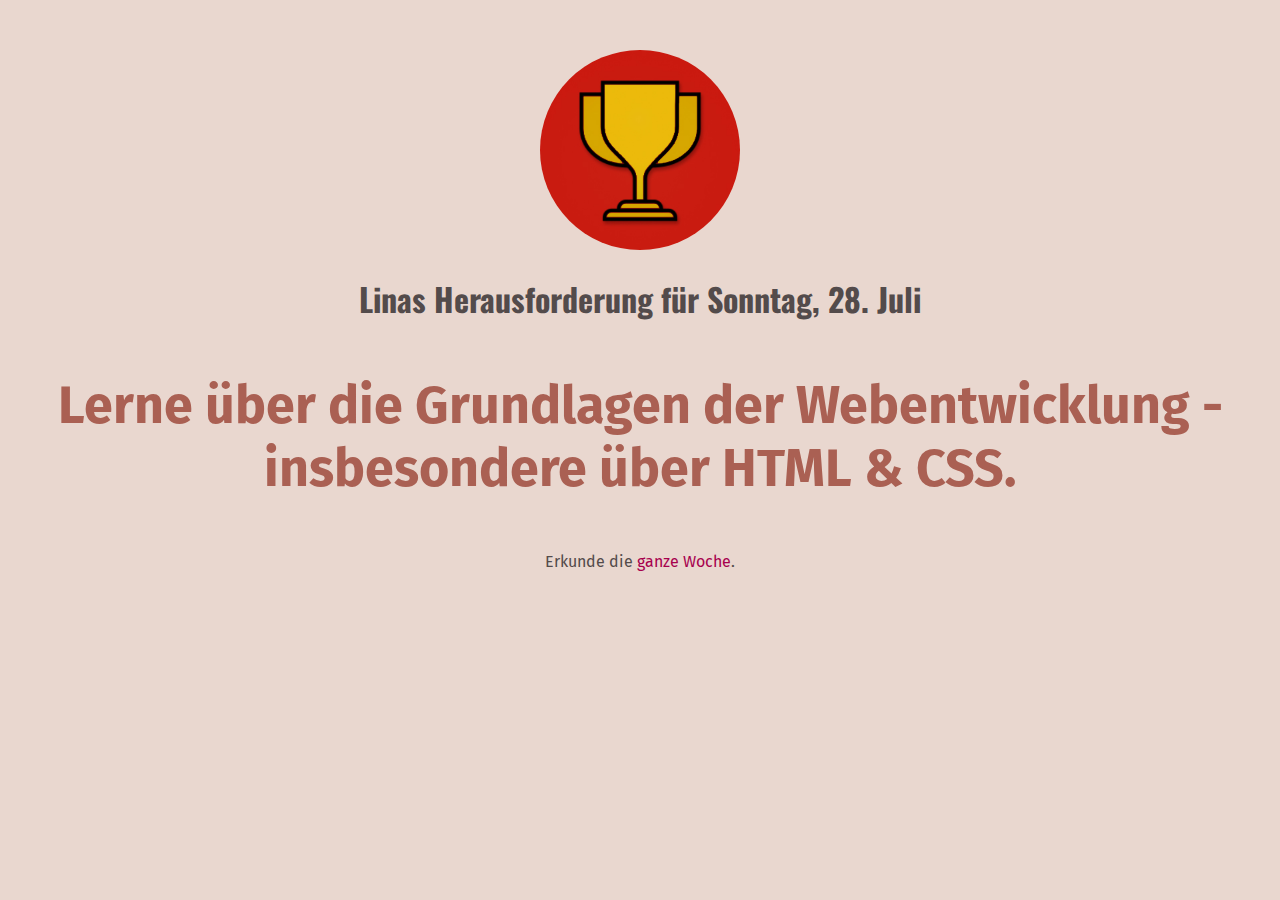
==== index.html @ fb35635a "first commi" ====
<!DOCTYPE html>
<html lang="en">
</html>
<html>
  <head>
    <meta charset="UTF-8">
    <link rel="preconnect" href="https://fonts.googleapis.com" />
    <link rel="preconnect" href="https://fonts.gstatic.com" crossorigin />
    <link
      href="https://fonts.googleapis.com/css2?family=Fira+Sans:wght@400;700&family=Oswald:wght@700&display=swap"
      rel="stylesheet"
    />
    <link href="styles/shared.css" rel="stylesheet"/>
    <link href="styles/daily-challenge.css" rel="stylesheet"/>
    <title>Meine tägliche Herausforderung</title>
  </head>
  <body>
    <img src="images/challenges-trophy.jpg" alt="A trophy"/>
    <h1>Linas Herausforderung für Sonntag, 28. Juli</h1>
    <p id="heutige-herausforderung">
      Lerne über die Grundlagen der Webentwicklung - insbesondere über HTML &
      CSS.
    </p>
    <p>
      Erkunde die <a href="full-week.html">ganze Woche</a>.
    </p>
  </body>
</html>
---- styles/shared.css ----
body {
    background-color: rgb(233, 215, 207);
    text-align: center;
    color: rgb(83, 75, 75)
}

h1 {
    font-family: 'Oswald', sans-serif;
}

p {
    font-family: 'Fira Sans', sans-serif;
}

a {
    font-family: 'Fira Sans', sans-serif;
    text-decoration: none;
    color: rgb(167, 1, 78)
}

a:hover {
    text-decoration: underline;
}
---- styles/daily-challenge.css ----
body {
  margin: 50px;
}

img {
  width: 200px;
  height: 200px;
  border-radius: 100px;
}

#heutige-herausforderung {
  color: rgb(170, 96, 83);
  font-weight: bold;
  font-size: 52px;
}
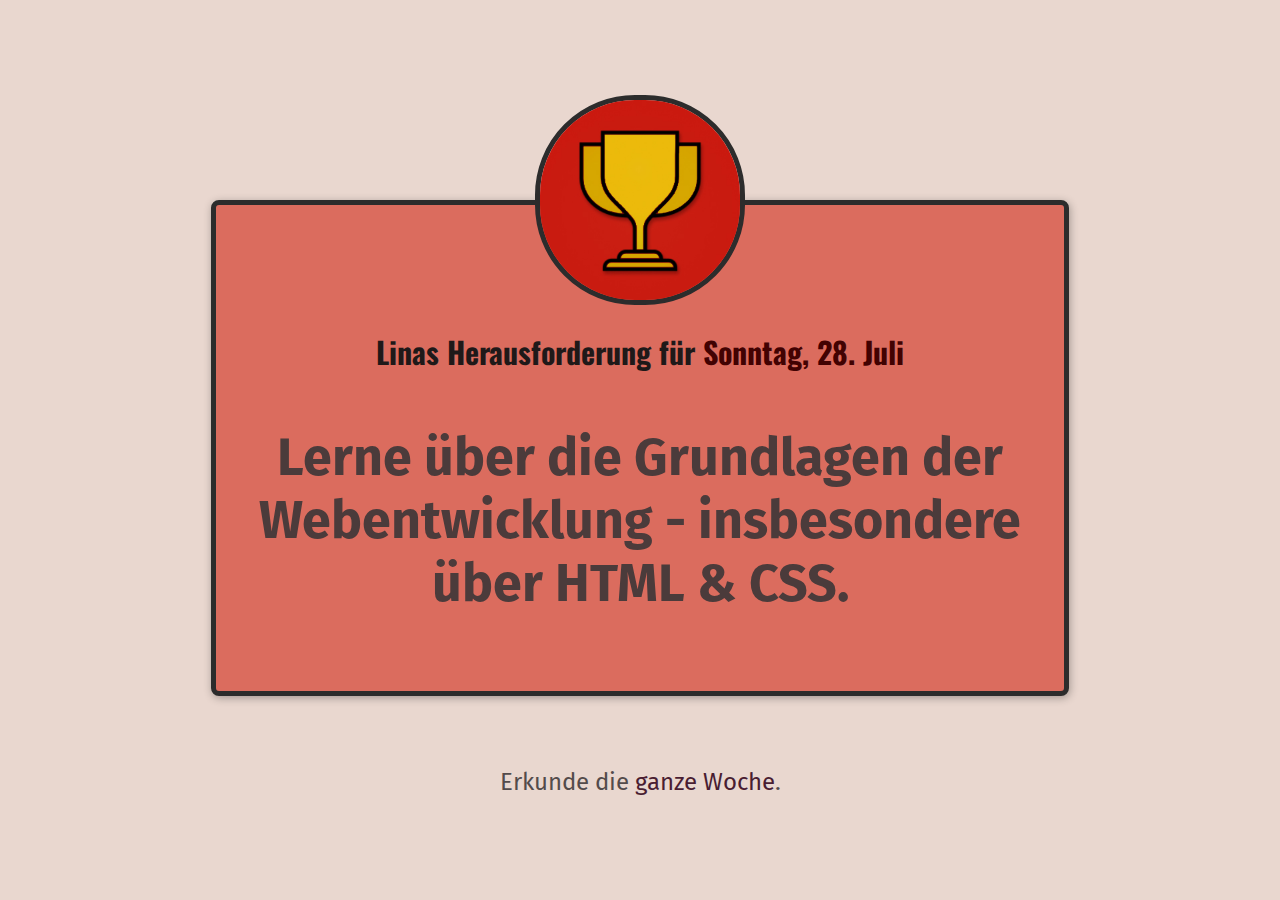
==== commit a6053093: "third commit" ====
--- a/index.html
+++ b/index.html
@@ -15,14 +15,16 @@
     <title>Meine tägliche Herausforderung</title>
   </head>
   <body>
-    <img src="images/challenges-trophy.jpg" alt="A trophy"/>
-    <h1>Linas Herausforderung für Sonntag, 28. Juli</h1>
-    <p id="heutige-herausforderung">
-      Lerne über die Grundlagen der Webentwicklung - insbesondere über HTML &
-      CSS.
-    </p>
-    <p>
-      Erkunde die <a href="full-week.html">ganze Woche</a>.
-    </p>
+    <main>
+      <img src="images/challenges-trophy.jpg" alt="A trophy"/>
+      <h1>Linas Herausforderung für <span>Sonntag, 28. Juli</span></h1>
+      <p id="heutige-herausforderung">
+        Lerne über die Grundlagen der Webentwicklung - insbesondere über HTML &
+        CSS.
+      </p>
+    </main>
+    <footer>
+      <p>Erkunde die <a href="full-week.html">ganze Woche</a>.</p>
+    </footer>
   </body>
 </html>
--- a/styles/shared.css
+++ b/styles/shared.css
@@ -1,7 +1,8 @@
 body {
     background-color: rgb(233, 215, 207);
     text-align: center;
-    color: rgb(83, 75, 75)
+    color: rgb(83, 75, 75);
+    margin: 50px;
 }
 
 h1 {
@@ -10,6 +11,7 @@
 
 p {
     font-family: 'Fira Sans', sans-serif;
+    font-size: 24px;
 }
 
 a {
--- a/styles/daily-challenge.css
+++ b/styles/daily-challenge.css
@@ -1,15 +1,35 @@
-body {
-  margin: 50px;
+main {
+  width: 800px;
+  margin: 200px auto 72px auto;
+  background-color: rgb(219, 108, 94);
+  padding: 24px;
+  border: 5px solid rgb(44, 44, 44);
+  border-radius: 8px;
+  box-shadow: 1px 2px 8px rgba(0, 0, 0, 0.3);
 }
 
 img {
   width: 200px;
   height: 200px;
   border-radius: 100px;
+  border: 5px solid rgb(44, 44, 44);
+  margin-top: -134px;
+}
+
+h1 {
+  font-size: 30px;
+  color: rgb(31, 25, 25);
+}
+
+a {
+  color: rgb(73, 29, 50);
+}
+span {
+  color: rgb(66, 2, 2);
 }
 
 #heutige-herausforderung {
-  color: rgb(170, 96, 83);
+  color: rgb(75, 59, 59);
   font-weight: bold;
   font-size: 52px;
 }
